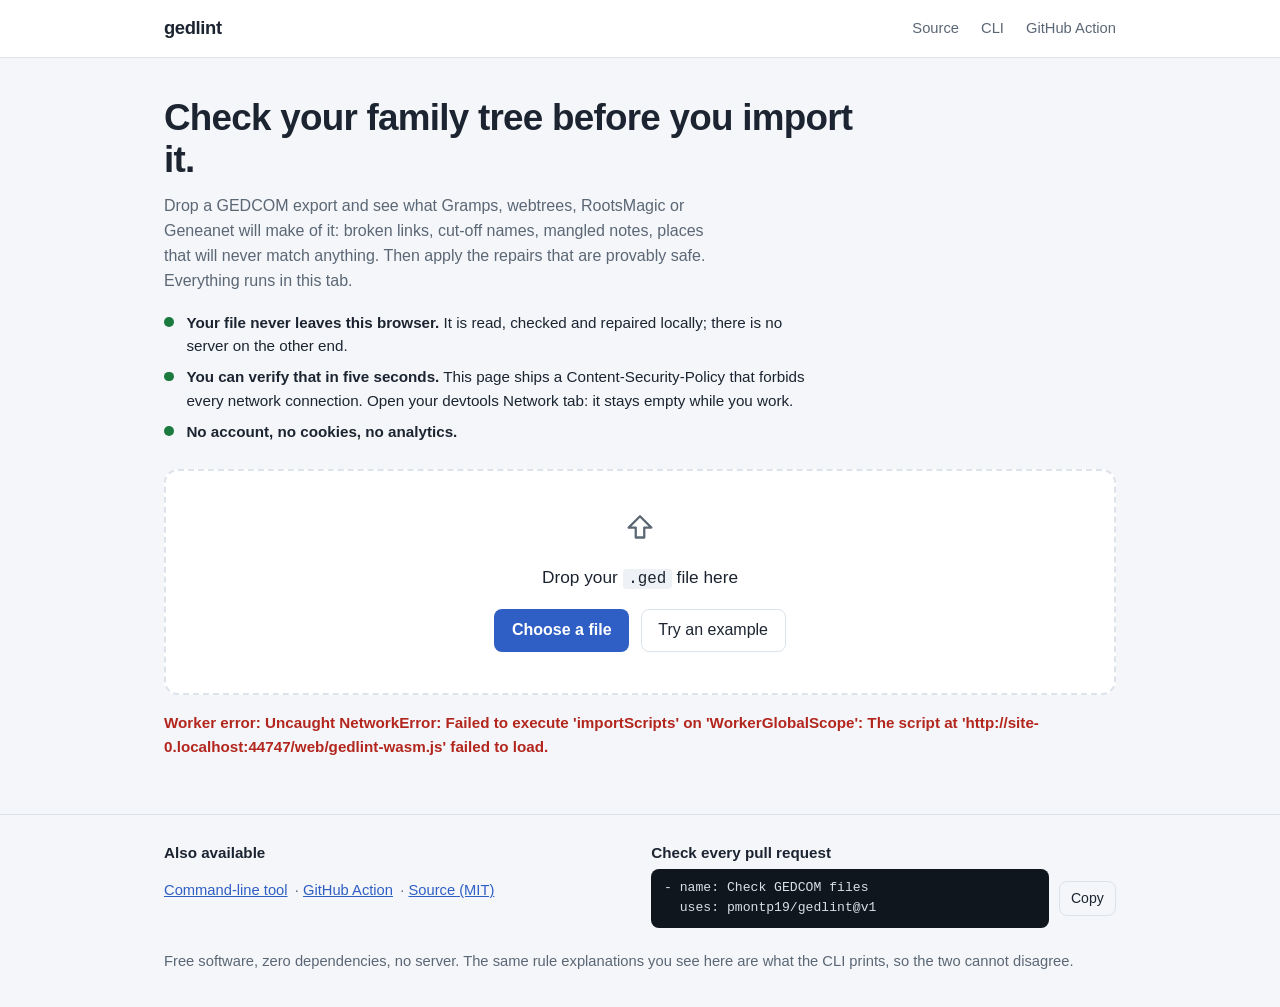
==== web/index.html @ 28350add "Web viewer: run the engine in the browser, privacy-first, with interactive repair (#15) The CLI and " ====
<!DOCTYPE html>
<html lang="en">
<head>
  <meta charset="utf-8">
  <meta http-equiv="Content-Security-Policy" content="default-src 'none'; script-src 'self' 'wasm-unsafe-eval'; style-src 'self'; img-src data:; connect-src 'none'; worker-src 'self'; base-uri 'none'; form-action 'none'">
  <meta name="viewport" content="width=device-width, initial-scale=1">
  <meta name="color-scheme" content="light dark">
  <meta name="description" content="Check a GEDCOM file for the defects that break imports in Gramps, webtrees, RootsMagic and elsewhere, then apply safe repairs. Runs entirely in your browser: the file never leaves this tab.">
  <title>gedlint &middot; check a GEDCOM file before you import it</title>
  <link rel="icon" href="data:image/svg+xml,%3Csvg%20xmlns='http://www.w3.org/2000/svg'%20viewBox='0%200%2016%2016'%3E%3Crect%20width='16'%20height='16'%20rx='3'%20fill='%233b66c4'/%3E%3Cpath%20d='M4%204h2v8H4zM8%204h1.6v3.2L12%204h2.2l-2.9%203.8L14.3%2012H12L9.6%208.7%208.6%209.9V12H8z'%20fill='white'/%3E%3C/svg%3E">
  <link rel="stylesheet" href="style.css">
  <script src="example.js" defer></script>
  <script src="app.js" defer></script>
</head>
<body>
  <header class="site-head">
    <div class="wrap head-row">
      <span class="brand" aria-label="gedlint">gedlint</span>
      <nav class="head-nav" aria-label="Project links">
        <a href="https://github.com/pmontp19/gedlint" rel="noopener">Source</a>
        <a href="https://github.com/pmontp19/gedlint#readme" rel="noopener">CLI</a>
        <a href="https://github.com/pmontp19/gedlint#github-action" rel="noopener">GitHub Action</a>
      </nav>
    </div>
  </header>

  <main class="wrap">
    <section class="intro" aria-labelledby="pagetitle">
      <h1 id="pagetitle">Check your family tree before you import it.</h1>
      <p class="lede">Drop a GEDCOM export and see what Gramps, webtrees, RootsMagic or Geneanet
      will make of it: broken links, cut-off names, mangled notes, places that will never match
      anything. Then apply the repairs that are provably safe. Everything runs in this tab.</p>
      <ul class="privacy">
        <li><strong>Your file never leaves this browser.</strong> It is read, checked and repaired locally; there is no server on the other end.</li>
        <li><strong>You can verify that in five seconds.</strong> This page ships a Content-Security-Policy that forbids every network connection. Open your devtools Network tab: it stays empty while you work.</li>
        <li><strong>No account, no cookies, no analytics.</strong></li>
      </ul>
    </section>

    <section id="dropzone" class="dropzone" role="button" tabindex="0"
             aria-label="Drop a GEDCOM file here, or press Enter to choose one">
      <div class="dz-inner">
        <svg class="dz-icon" viewBox="0 0 24 24" width="34" height="34" aria-hidden="true">
          <path d="M12 3 4 11h5v7h6v-7h5z" fill="none" stroke="currentColor" stroke-width="1.6" stroke-linejoin="round"/>
        </svg>
        <p class="dz-title">Drop your <code>.ged</code> file here</p>
        <div class="dz-actions">
          <button id="browse" class="btn btn-primary" type="button">Choose a file</button>
          <button id="example" class="btn btn-ghost" type="button" disabled>Try an example</button>
        </div>
      </div>
      <input id="file" type="file" accept=".ged,.gedcom" hidden>
    </section>

    <p id="status" class="status" role="status" aria-live="polite">Loading the checking engine&hellip;</p>

    <section id="settings" class="settings" hidden aria-labelledby="settings-title">
      <h2 id="settings-title">Optional extra checks</h2>
      <p class="hint">The default checks are always on. These two rule groups are off by default,
      exactly like the <code>gedlint.toml</code> presets of the command-line tool; turning one on
      re-checks the current file.</p>
      <div class="preset-row">
        <label class="preset"><input type="checkbox" id="preset-hispanic">
          <span>Hispanic naming conventions</span></label>
        <label class="preset"><input type="checkbox" id="preset-hygiene">
          <span>Name and place hygiene</span></label>
      </div>
    </section>

    <section id="results" hidden>
      <section id="applied-banner" hidden></section>
      <section id="summary" class="card summary" aria-label="File summary"></section>
      <section id="explorer" aria-labelledby="explorer-title">
        <div class="explorer-head">
          <h2 id="explorer-title">Findings</h2>
          <div class="filters">
            <div id="sev-pills" class="seg" role="group" aria-label="Filter by severity"></div>
            <div id="cat-chips" class="chips" role="group" aria-label="Filter by category"></div>
            <label class="search"><span class="visually-hidden">Search findings</span>
              <input id="search" type="search" placeholder="Search message, code, line, @xref@&hellip;"
                     autocomplete="off" spellcheck="false">
            </label>
          </div>
        </div>
        <div id="findings" class="findings"></div>
        <button id="show-more" class="btn btn-ghost wide" type="button" hidden></button>
      </section>
      <section id="repairs" class="card repairs" aria-labelledby="repairs-title" hidden>
        <h2 id="repairs-title">Repairs</h2>
        <p class="hint">Safe repairs are exact and reversible: rejoining a character an exporter
        cut in two, restoring a missing <code>CONT</code> prefix. Those marked
        <em>needs review</em> guess at formatting and are only applied if you tick them.
        Your original file is never modified; you download a repaired copy.</p>
        <div id="repair-list" class="repair-list"></div>
        <div class="repair-foot">
          <button id="select-safe" class="btn btn-ghost" type="button"></button>
          <span id="repair-count" class="muted"></span>
          <button id="apply" class="btn btn-primary" type="button"></button>
        </div>
      </section>
    </section>
  </main>

  <footer class="site-foot">
    <div class="wrap foot-grid">
      <div>
        <p class="foot-title">Also available</p>
        <p class="foot-links">
          <a href="https://github.com/pmontp19/gedlint#readme" rel="noopener">Command-line tool</a>
          &middot;
          <a href="https://github.com/pmontp19/gedlint#github-action" rel="noopener">GitHub Action</a>
          &middot;
          <a href="https://github.com/pmontp19/gedlint" rel="noopener">Source (MIT)</a>
        </p>
      </div>
      <div>
        <p class="foot-title">Check every pull request</p>
        <div class="snippet-row">
          <pre class="foot-snippet" id="action-snippet">- name: Check GEDCOM files
  uses: pmontp19/gedlint@v1</pre>
          <button class="btn btn-ghost btn-small" id="copy-action" type="button">Copy</button>
        </div>
      </div>
    </div>
    <p class="wrap foot-note">Free software, zero dependencies, no server. The same rule
    explanations you see here are what the CLI prints, so the two cannot disagree.</p>
  </footer>
</body>
</html>
---- web/style.css ----
/* gedlint web viewer. No framework, no build step. */

:root {
  --bg: #f4f6f9;
  --card: #ffffff;
  --text: #1b2430;
  --muted: #5b6775;
  --border: #dde3ea;
  --accent: #2f5fc4;
  --accent-ink: #ffffff;
  --error: #b3261e;
  --error-bg: #fcebea;
  --warn: #8a5a00;
  --warn-bg: #fdf3d8;
  --info: #0b5cad;
  --info-bg: #e7f1fb;
  --clean: #1b7a3d;
  --clean-bg: #e6f4ec;
  --maybe: #8a5a00;
  --code-bg: #eef1f6;
  --sn-bg: #10161e;
  --sn-ink: #d7e0ea;
  --mark: #ffd60a;
  --radius: 10px;
  --mono: ui-monospace, "SF Mono", SFMono-Regular, Menlo, Consolas, monospace;
  --sans: -apple-system, BlinkMacSystemFont, "Segoe UI", Roboto, Helvetica, Arial, sans-serif;
}

@media (prefers-color-scheme: dark) {
  :root {
    --bg: #10151c;
    --card: #171e27;
    --text: #dde5ee;
    --muted: #97a3b4;
    --border: #2a3543;
    --accent: #6f9bff;
    --accent-ink: #0c1420;
    --error: #ff8a80;
    --error-bg: #2e1a18;
    --warn: #ffce6a;
    --warn-bg: #2d2415;
    --info: #7cc0ff;
    --info-bg: #142433;
    --clean: #6fd799;
    --clean-bg: #142a1c;
    --maybe: #ffce6a;
    --code-bg: #202a36;
    --sn-bg: #0b1017;
    --sn-ink: #cdd8e4;
    --mark: #ffd60a;
  }
}

* { box-sizing: border-box; }

html { scroll-behavior: smooth; }
@media (prefers-reduced-motion: reduce) {
  html { scroll-behavior: auto; }
  * { transition: none !important; }
}

body {
  margin: 0;
  font-family: var(--sans);
  font-size: 16px;
  line-height: 1.55;
  background: var(--bg);
  color: var(--text);
}

.wrap {
  max-width: 62rem;
  margin: 0 auto;
  padding: 0 1.25rem;
}

a { color: var(--accent); }
a:hover { text-decoration-thickness: 2px; }

code { font-family: var(--mono); font-size: 0.92em; background: var(--code-bg); padding: 0.06em 0.35em; border-radius: 4px; }

:focus-visible {
  outline: 2px solid var(--accent);
  outline-offset: 2px;
  border-radius: 4px;
}

/* Header */

.site-head {
  border-bottom: 1px solid var(--border);
  background: var(--card);
}

.head-row {
  display: flex;
  align-items: center;
  justify-content: space-between;
  padding-top: 0.9rem;
  padding-bottom: 0.9rem;
}

.brand {
  font-weight: 800;
  font-size: 1.15rem;
  letter-spacing: -0.02em;
}

.head-nav a {
  margin-left: 1.1rem;
  text-decoration: none;
  font-size: 0.92rem;
  color: var(--muted);
}
.head-nav a:hover { color: var(--accent); }

/* Intro */

.intro { padding: 2.4rem 0 1.6rem; }

.intro h1 {
  margin: 0 0 0.8rem;
  font-size: clamp(1.6rem, 4vw, 2.3rem);
  line-height: 1.15;
  letter-spacing: -0.02em;
  max-width: 34ch;
}

.lede { max-width: 62ch; margin: 0 0 1.1rem; color: var(--muted); }

.privacy {
  margin: 0;
  padding: 0;
  list-style: none;
  display: grid;
  gap: 0.45rem;
  max-width: 72ch;
}
.privacy li {
  padding-left: 1.4rem;
  position: relative;
  font-size: 0.95rem;
}
.privacy li::before {
  content: "";
  position: absolute;
  left: 0;
  top: 0.42em;
  width: 0.62rem;
  height: 0.62rem;
  border-radius: 50%;
  background: var(--clean);
}

/* Dropzone */

.dropzone {
  border: 2px dashed var(--border);
  border-radius: 14px;
  background: var(--card);
  padding: 2.6rem 1.5rem;
  text-align: center;
  cursor: pointer;
  transition: border-color 120ms ease, background 120ms ease;
}

.dropzone.over {
  border-color: var(--accent);
  background: var(--info-bg);
}

.dz-icon { color: var(--muted); }
.dropzone.over .dz-icon { color: var(--accent); }

.dz-title { margin: 0.6rem 0 1.1rem; font-size: 1.08rem; }

.dz-actions {
  display: flex;
  gap: 0.7rem;
  justify-content: center;
  flex-wrap: wrap;
}

/* Buttons */

.btn {
  font: inherit;
  border-radius: 8px;
  border: 1px solid transparent;
  padding: 0.5rem 1.05rem;
  cursor: pointer;
  transition: background 100ms ease, border-color 100ms ease;
}

.btn-primary {
  background: var(--accent);
  color: var(--accent-ink);
  font-weight: 600;
}
.btn-primary:hover { filter: brightness(1.08); }
.btn-primary:disabled { opacity: 0.5; cursor: not-allowed; }

.btn-ghost {
  background: transparent;
  border-color: var(--border);
  color: var(--text);
}
.btn-ghost:hover { border-color: var(--accent); color: var(--accent); }

.btn-small { padding: 0.32rem 0.7rem; font-size: 0.88rem; }
.btn.wide { display: block; margin: 1rem auto 0; }

/* Status */

.status {
  margin: 1rem 0 0;
  color: var(--muted);
  font-size: 0.95rem;
  min-height: 1.4em;
}
.status.error { color: var(--error); font-weight: 600; }

/* Settings */

.settings { margin-top: 1.6rem; }
.settings h2 { font-size: 1.05rem; margin: 0 0 0.3rem; }
.hint { color: var(--muted); font-size: 0.9rem; margin: 0 0 0.8rem; max-width: 70ch; }

.preset-row { display: flex; gap: 1.5rem; flex-wrap: wrap; }
.preset { display: flex; align-items: center; gap: 0.5rem; cursor: pointer; }
.preset input { width: 1.05rem; height: 1.05rem; accent-color: var(--accent); }

/* Cards */

.card {
  background: var(--card);
  border: 1px solid var(--border);
  border-radius: var(--radius);
  padding: 1.1rem 1.3rem;
}

/* Summary */

.summary { margin-top: 1.6rem; }

.sum-row1 {
  display: flex;
  align-items: center;
  gap: 1rem;
  flex-wrap: wrap;
}

.health {
  font-weight: 700;
  padding: 0.3rem 0.85rem;
  border-radius: 999px;
  font-size: 0.95rem;
  white-space: nowrap;
}
.health.error { background: var(--error-bg); color: var(--error); }
.health.warn { background: var(--warn-bg); color: var(--warn); }
.health.info { background: var(--info-bg); color: var(--info); }
.health.clean { background: var(--clean-bg); color: var(--clean); }

.sum-file {
  font-family: var(--mono);
  font-size: 0.9rem;
  color: var(--muted);
  overflow: hidden;
  text-overflow: ellipsis;
  white-space: nowrap;
  max-width: 24ch;
}

.sum-actions { margin-left: auto; display: flex; gap: 0.5rem; flex-wrap: wrap; }

.sum-meta {
  display: flex;
  gap: 2rem;
  flex-wrap: wrap;
  margin: 1rem 0 0;
  padding: 0;
}
.sum-meta > div { display: flex; gap: 0.45rem; align-items: baseline; }
.sum-meta dt { color: var(--muted); font-size: 0.82rem; text-transform: uppercase; letter-spacing: 0.04em; }
.sum-meta dd { margin: 0; font-weight: 600; font-size: 0.95rem; }

.sum-pills { display: flex; gap: 0.5rem; flex-wrap: wrap; margin-top: 1rem; }

.pill {
  display: inline-flex;
  align-items: center;
  gap: 0.45rem;
  font: inherit;
  font-size: 0.88rem;
  border: 1px solid var(--border);
  background: transparent;
  color: var(--text);
  border-radius: 999px;
  padding: 0.22rem 0.75rem;
  cursor: pointer;
  text-decoration: none;
}
.pill .dot { width: 0.55rem; height: 0.55rem; border-radius: 50%; background: var(--muted); }
.pill.sev-error .dot { background: var(--error); }
.pill.sev-warning .dot { background: var(--warn); }
.pill.sev-info .dot { background: var(--info); }
.pill.repairs-link .dot { background: var(--clean); }
.pill.on { border-color: var(--accent); color: var(--accent); background: var(--info-bg); }
.pill b { font-weight: 700; }

.allclean { color: var(--clean); font-weight: 600; margin: 0.9rem 0 0; }

/* Explorer */

.explorer-head { margin: 2.2rem 0 1rem; }
.explorer-head h2 { margin: 0 0 0.8rem; font-size: 1.2rem; }
.count {
  display: inline-block;
  background: var(--code-bg);
  border-radius: 999px;
  font-size: 0.8rem;
  padding: 0.08rem 0.6rem;
  vertical-align: middle;
  font-weight: 700;
}

.filters { display: flex; gap: 0.7rem; flex-wrap: wrap; align-items: center; }

.seg { display: inline-flex; border: 1px solid var(--border); border-radius: 8px; overflow: hidden; background: var(--card); }
.seg-btn {
  font: inherit;
  font-size: 0.88rem;
  border: none;
  background: transparent;
  color: var(--muted);
  padding: 0.38rem 0.8rem;
  cursor: pointer;
  border-right: 1px solid var(--border);
}
.seg-btn:last-child { border-right: none; }
.seg-btn.on { background: var(--accent); color: var(--accent-ink); }
.seg-btn b { font-weight: 700; }

.chips { display: inline-flex; gap: 0.4rem; flex-wrap: wrap; }
.chip {
  font: inherit;
  font-size: 0.82rem;
  border: 1px solid var(--border);
  background: var(--card);
  color: var(--muted);
  border-radius: 999px;
  padding: 0.18rem 0.65rem;
  cursor: pointer;
}
.chip.on { border-color: var(--accent); color: var(--accent); background: var(--info-bg); }
.chip b { font-weight: 700; }

.search { flex: 1 1 14rem; min-width: 12rem; }
.search input {
  width: 100%;
  font: inherit;
  font-size: 0.92rem;
  padding: 0.42rem 0.8rem;
  border: 1px solid var(--border);
  border-radius: 8px;
  background: var(--card);
  color: var(--text);
}

.findings { display: grid; gap: 0.8rem; }

.empty { color: var(--muted); padding: 1rem 0; }

/* Finding card */

.finding {
  background: var(--card);
  border: 1px solid var(--border);
  border-left: 4px solid var(--muted);
  border-radius: var(--radius);
  padding: 0.9rem 1.2rem 1rem;
}
.finding.error { border-left-color: var(--error); }
.finding.warning { border-left-color: var(--warn); }
.finding.info { border-left-color: var(--info); }

.f-head {
  display: flex;
  align-items: center;
  gap: 0.7rem;
  flex-wrap: wrap;
  font-size: 0.85rem;
}

.code {
  font-family: var(--mono);
  font-weight: 700;
  background: var(--code-bg);
  padding: 0.1rem 0.5rem;
  border-radius: 5px;
}

.sev-label { text-transform: capitalize; font-weight: 600; }
.finding.error .sev-label { color: var(--error); }
.finding.warning .sev-label { color: var(--warn); }
.finding.info .sev-label { color: var(--info); }

.cat { color: var(--muted); }

.fix-tag {
  font-size: 0.78rem;
  font-weight: 600;
  border-radius: 999px;
  padding: 0.1rem 0.6rem;
}
.fix-tag.safe { background: var(--clean-bg); color: var(--clean); }
.fix-tag.maybe { background: var(--warn-bg); color: var(--maybe); }

.lineno { margin-left: auto; color: var(--muted); font-family: var(--mono); font-size: 0.82rem; }

.f-title { margin: 0.5rem 0 0.15rem; font-size: 1rem; }
.f-msg { margin: 0 0 0.6rem; color: var(--muted); font-size: 0.93rem; }

.snippet {
  margin: 0;
  background: var(--sn-bg);
  color: var(--sn-ink);
  border-radius: 8px;
  padding: 0.55rem 0.2rem;
  overflow-x: auto;
  font-size: 0.84rem;
  line-height: 1.5;
}
.sn-row { display: flex; white-space: pre; }
.sn-row + .sn-row { border-top: 1px solid rgba(128, 150, 180, 0.12); }
.sn-no {
  flex: 0 0 auto;
  width: 3.6rem;
  text-align: right;
  padding-right: 0.9rem;
  color: rgba(160, 178, 200, 0.55);
  user-select: none;
}
.sn-row code { font-family: var(--mono); background: none; padding: 0; }
.sn-row.hit code { color: #ffffff; }
.sn-row.hit .sn-no { color: rgba(220, 230, 245, 0.9); }
.snippet mark {
  background: var(--mark);
  color: #10161e;
  border-radius: 3px;
  padding: 0 0.08em;
  font-weight: 700;
}

.explain { margin-top: 0.7rem; }
.explain summary {
  cursor: pointer;
  color: var(--accent);
  font-size: 0.9rem;
  user-select: none;
}
.explain p { margin: 0.55rem 0 0; font-size: 0.92rem; max-width: 75ch; }
.explain .remedy { color: var(--text); }

/* Repairs */

.repairs { margin-top: 2.2rem; }
.repairs h2 { margin: 0 0 0.3rem; font-size: 1.2rem; }

.repair-list { display: grid; gap: 0.6rem; margin: 0.9rem 0; }

.repair {
  display: flex;
  gap: 0.75rem;
  align-items: flex-start;
  border: 1px solid var(--border);
  border-radius: 8px;
  padding: 0.6rem 0.8rem;
  cursor: pointer;
}
.repair:has(input:checked) { border-color: var(--accent); background: var(--info-bg); }
.repair input { margin-top: 0.28rem; width: 1.05rem; height: 1.05rem; accent-color: var(--accent); flex: 0 0 auto; }

.r-body { display: block; min-width: 0; }
.r-head { font-size: 0.88rem; display: flex; gap: 0.6rem; align-items: center; flex-wrap: wrap; }
.r-note { display: block; color: var(--muted); font-size: 0.9rem; margin-top: 0.15rem; }
.r-preview {
  margin: 0.4rem 0 0;
  background: var(--sn-bg);
  color: var(--sn-ink);
  border-radius: 6px;
  padding: 0.35rem 0.6rem;
  font-size: 0.82rem;
  overflow-x: auto;
  white-space: pre-wrap;
  word-break: break-all;
  font-family: var(--mono);
}

.tag {
  font-size: 0.74rem;
  font-weight: 700;
  border-radius: 999px;
  padding: 0.08rem 0.55rem;
  text-transform: uppercase;
  letter-spacing: 0.03em;
}
.repair.safe .tag { background: var(--clean-bg); color: var(--clean); }
.repair.maybe .tag { background: var(--warn-bg); color: var(--maybe); }

.repair-foot {
  display: flex;
  align-items: center;
  gap: 0.9rem;
  flex-wrap: wrap;
}
.repair-foot .btn-primary { margin-left: auto; }
.muted { color: var(--muted); font-size: 0.9rem; }

/* Applied banner */

.banner { margin-top: 1.6rem; border-color: var(--clean); }
.banner h2 { margin: 0 0 0.6rem; font-size: 1.1rem; color: var(--clean); }
.applied-list { margin: 0; padding-left: 1.2rem; }
.applied-list li { margin: 0.2rem 0; font-size: 0.92rem; }

/* Footer */

.site-foot {
  border-top: 1px solid var(--border);
  margin-top: 3.5rem;
  padding: 1.6rem 0 2.2rem;
  color: var(--muted);
  font-size: 0.92rem;
}

.foot-grid {
  display: grid;
  gap: 1.4rem;
  grid-template-columns: 1fr 1fr;
}
@media (max-width: 40rem) {
  .foot-grid { grid-template-columns: 1fr; }
}

.foot-title { margin: 0 0 0.3rem; font-weight: 700; color: var(--text); font-size: 0.95rem; }
.foot-links a { margin-right: 0.2rem; }

.snippet-row { display: flex; gap: 0.6rem; align-items: stretch; }
.foot-snippet {
  flex: 1;
  margin: 0;
  background: var(--sn-bg);
  color: var(--sn-ink);
  border-radius: 8px;
  padding: 0.55rem 0.8rem;
  font-size: 0.82rem;
  font-family: var(--mono);
  overflow-x: auto;
}
.btn-small { align-self: center; }

.foot-note { margin-top: 1.4rem; }

/* Utilities */

.visually-hidden {
  position: absolute;
  width: 1px;
  height: 1px;
  margin: -1px;
  padding: 0;
  overflow: hidden;
  clip: rect(0 0 0 0);
  white-space: nowrap;
  border: 0;
}

@media (max-width: 40rem) {
  .sum-actions { margin-left: 0; }
  .filters { flex-direction: column; align-items: stretch; }
  .search { min-width: 0; }
}
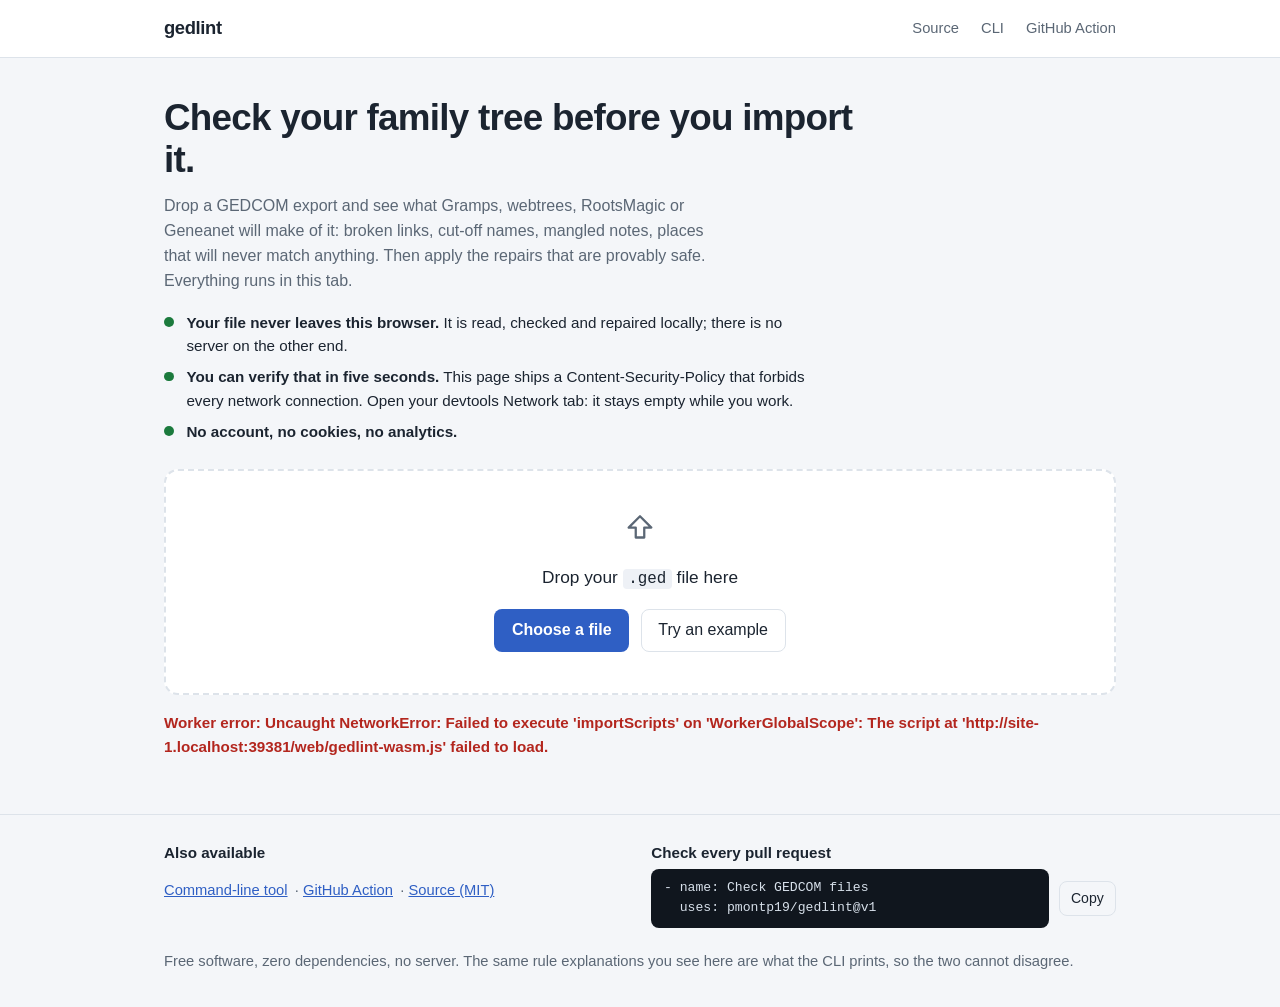
==== commit 3a719efa: "Web viewer: baseline, so a thousand-finding tree becomes usable (#52) A real export produces around " ====
--- a/web/index.html
+++ b/web/index.html
@@ -50,6 +50,7 @@
         </div>
       </div>
       <input id="file" type="file" accept=".ged,.gedcom" hidden>
+      <input id="baseline-file" type="file" accept=".json,application/json" hidden>
     </section>
 
     <p id="status" class="status" role="status" aria-live="polite">Loading the checking engine&hellip;</p>
@@ -70,6 +71,7 @@
     <section id="results" hidden>
       <section id="applied-banner" hidden></section>
       <section id="summary" class="card summary" aria-label="File summary"></section>
+      <section id="baseline" class="card baseline" hidden aria-labelledby="baseline-title"></section>
       <section id="explorer" aria-labelledby="explorer-title">
         <div class="explorer-head">
           <h2 id="explorer-title">Findings</h2>
--- a/web/style.css
+++ b/web/style.css
@@ -311,6 +311,49 @@
 
 .allclean { color: var(--clean); font-weight: 600; margin: 0.9rem 0 0; }
 
+/* Baseline */
+
+.baseline { margin-top: 1.2rem; }
+.baseline h2 { margin: 0 0 0.35rem; font-size: 1.05rem; }
+.bl-row { display: flex; gap: 1.2rem; align-items: flex-start; flex-wrap: wrap; }
+.bl-main { flex: 1 1 26rem; min-width: 0; }
+.bl-actions { display: flex; gap: 0.5rem; flex-wrap: wrap; margin-left: auto; }
+.bl-fixed { margin: 0.2rem 0 0.3rem; color: var(--clean); font-weight: 600; }
+.bl-resolved { margin: 0.5rem 0 0; padding-left: 1.2rem; }
+.bl-resolved li { margin: 0.15rem 0; font-size: 0.9rem; }
+
+/* Findings split (baseline view) */
+
+.grp-head { margin: 0 0 0.9rem; font-size: 1rem; display: flex; align-items: center; gap: 0.5rem; }
+.grp-head.grp-new { color: var(--error); }
+.bl-newnote { color: var(--error); font-size: 0.85rem; font-weight: 600; }
+.bl-newnote:empty { display: none; }
+
+.known-group {
+  margin-top: 1.6rem;
+  border: 1px solid var(--border);
+  border-radius: var(--radius);
+  background: var(--card);
+}
+.known-group > summary {
+  cursor: pointer;
+  padding: 0.8rem 1.2rem;
+  font-weight: 600;
+  color: var(--muted);
+  user-select: none;
+  display: flex;
+  align-items: center;
+  gap: 0.5rem;
+}
+.known-group > summary:hover { color: var(--accent); }
+.known-group[open] > summary { border-bottom: 1px solid var(--border); }
+.known-inner {
+  display: grid;
+  gap: 0.8rem;
+  padding: 0.9rem 1.2rem 1.1rem;
+}
+.known-inner .bl-more { margin-top: 0.2rem; }
+
 /* Explorer */
 
 .explorer-head { margin: 2.2rem 0 1rem; }
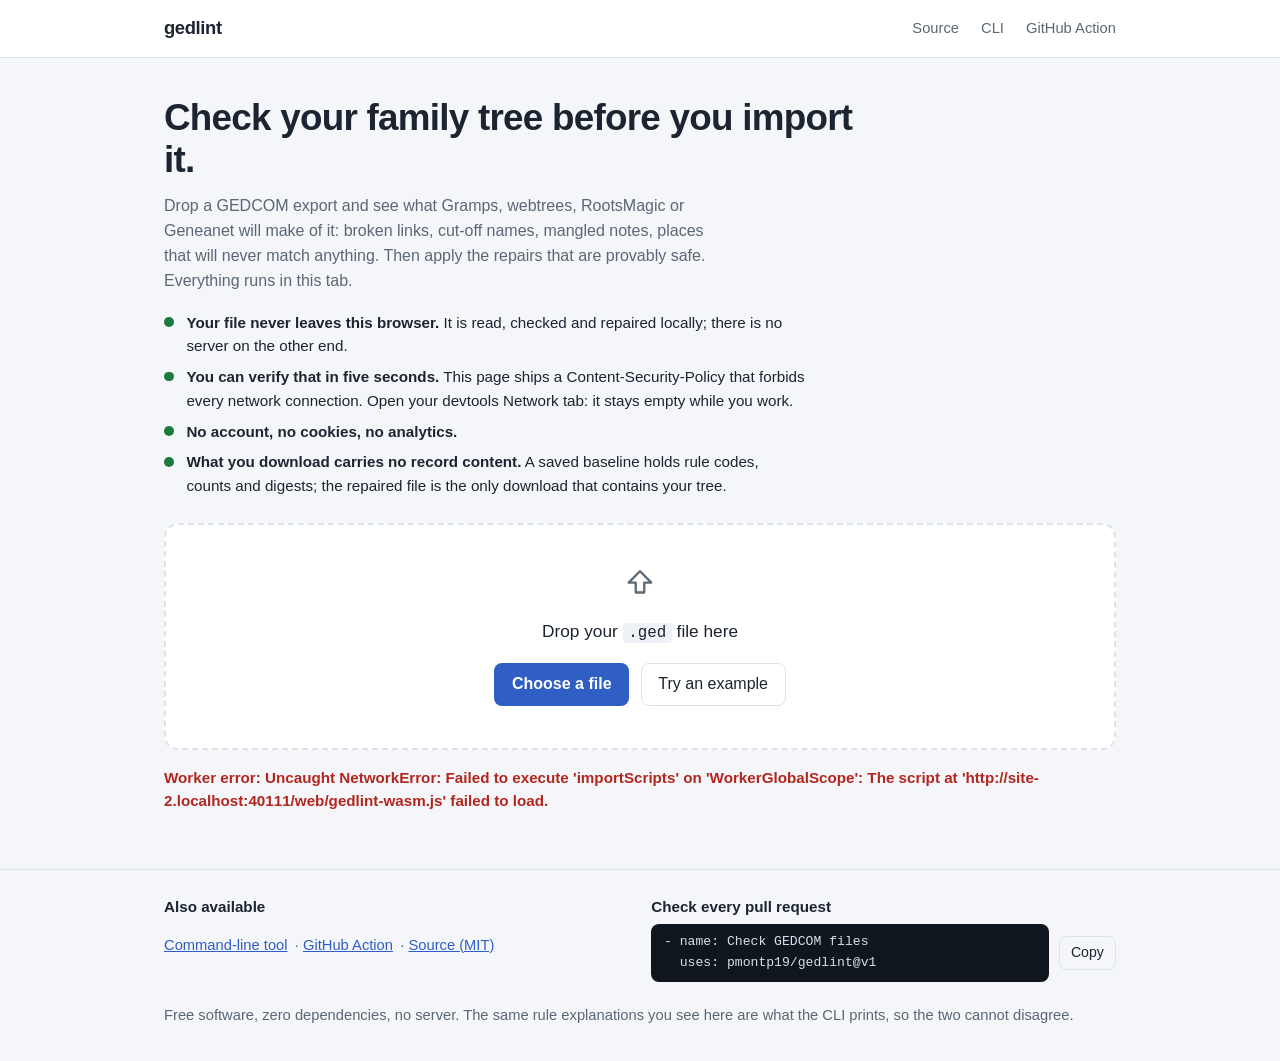
==== commit 6df618d6: "Baseline: hash the fingerprint so no record content is committed (#61) The fingerprint normalised di" ====
--- a/web/index.html
+++ b/web/index.html
@@ -34,6 +34,7 @@
         <li><strong>Your file never leaves this browser.</strong> It is read, checked and repaired locally; there is no server on the other end.</li>
         <li><strong>You can verify that in five seconds.</strong> This page ships a Content-Security-Policy that forbids every network connection. Open your devtools Network tab: it stays empty while you work.</li>
         <li><strong>No account, no cookies, no analytics.</strong></li>
+        <li><strong>What you download carries no record content.</strong> A saved baseline holds rule codes, counts and digests; the repaired file is the only download that contains your tree.</li>
       </ul>
     </section>
 
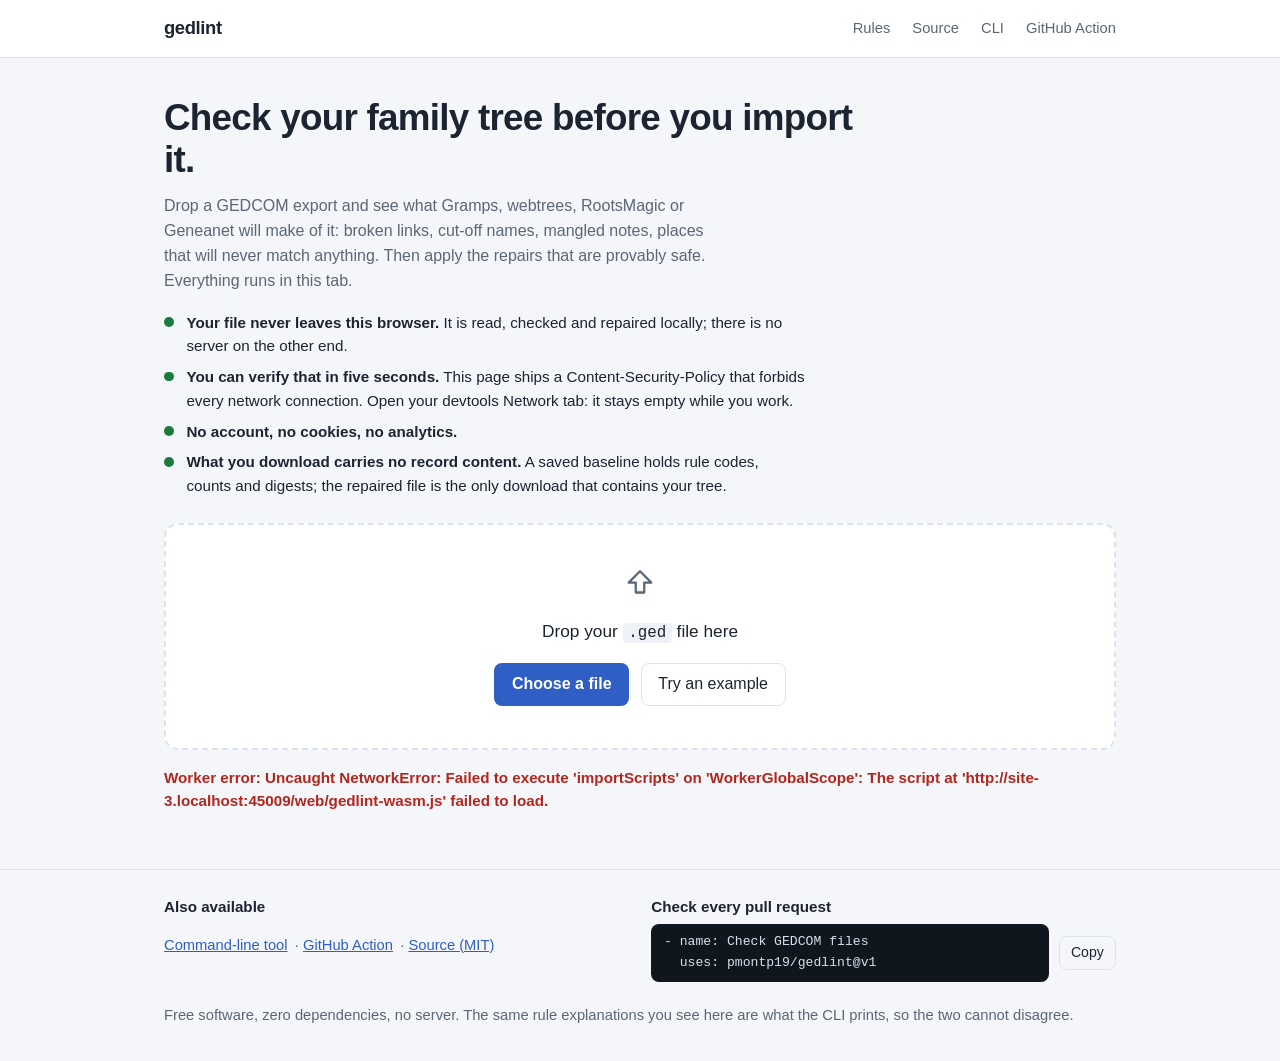
==== commit 5e3bc4f0: "Docs: rules reference page rendered from the registry --rules-html [reference|handbook|cards] prints" ====
--- a/web/index.html
+++ b/web/index.html
@@ -17,6 +17,7 @@
     <div class="wrap head-row">
       <span class="brand" aria-label="gedlint">gedlint</span>
       <nav class="head-nav" aria-label="Project links">
+        <a href="rules.html">Rules</a>
         <a href="https://github.com/pmontp19/gedlint" rel="noopener">Source</a>
         <a href="https://github.com/pmontp19/gedlint#readme" rel="noopener">CLI</a>
         <a href="https://github.com/pmontp19/gedlint#github-action" rel="noopener">GitHub Action</a>
